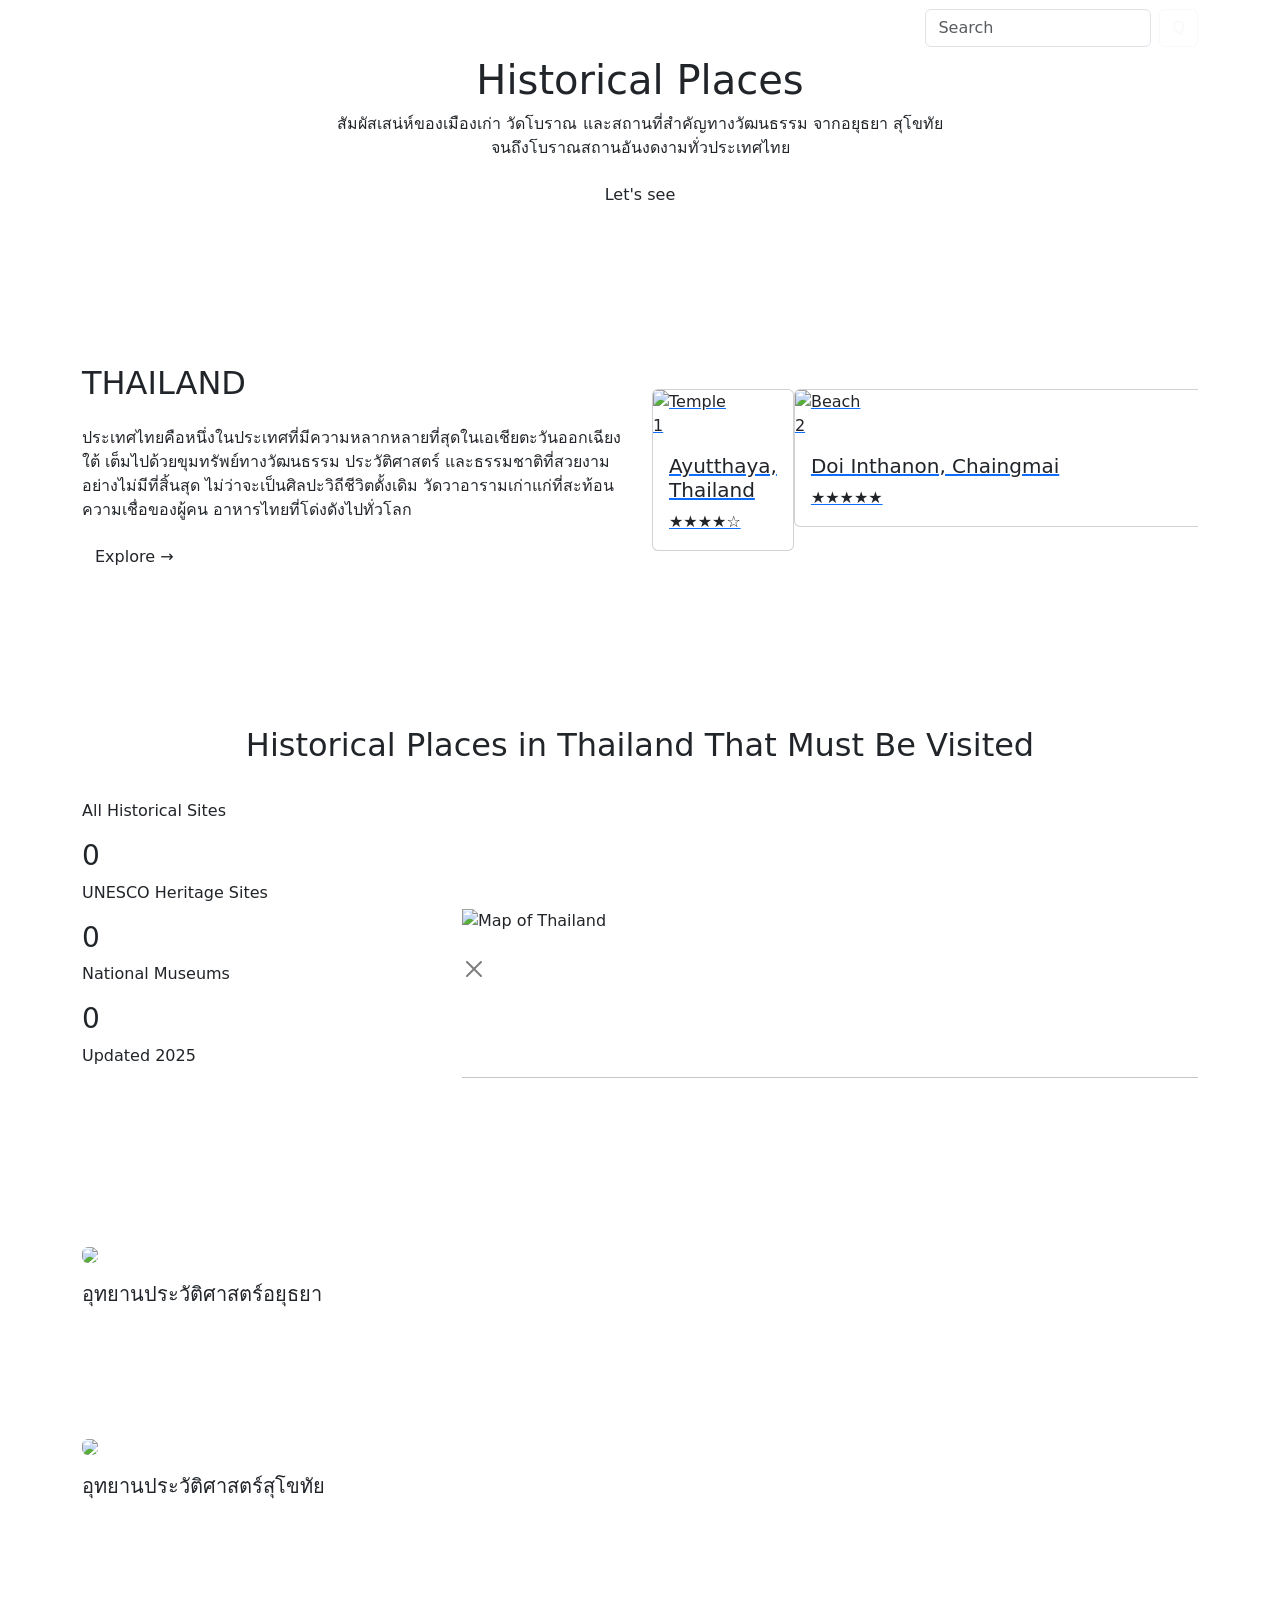
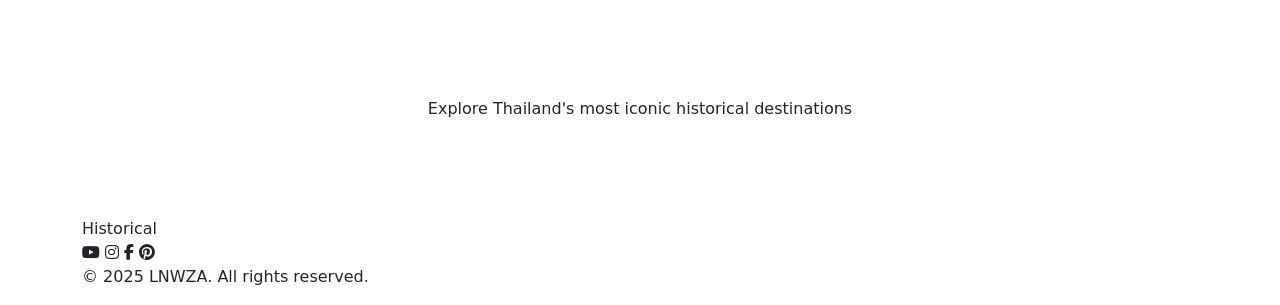
==== index.html @ 21100341 "j j" ====
<!DOCTYPE html>
<html lang="en">
  <head>
    <meta charset="UTF-8" />
    <meta name="viewport" content="width=device-width, initial-scale=1.0" />
    <title>Historical</title>
    <meta
      http-equiv="Cache-Control"
      content="no-cache, no-store, must-revalidate"
    />
    <meta http-equiv="Pragma" content="no-cache" />
    <meta http-equiv="Expires" content="0" />

    <link
      href="https://cdn.jsdelivr.net/npm/bootstrap@5.3.3/dist/css/bootstrap.min.css"
      rel="stylesheet"
      integrity="sha384-QWTKZyjpPEjISv5WaRU9OFeRpok6YctnYmDr5pNlyT2bRjXh0JMhjY6hW+ALEwIH"
      crossorigin="anonymous"
    />


    
    <link
      rel="stylesheet"
      href="https://cdn.jsdelivr.net/npm/swiper@11/swiper-bundle.min.css"
    />
    <link rel="stylesheet" href="style.css" />
    <link
      rel="stylesheet"
      href="https://cdnjs.cloudflare.com/ajax/libs/font-awesome/6.5.1/css/all.min.css"
      integrity="sha512-DTOQO9RWCH3ppGqcWaEA1BIZOC6xxalwEsw9c2QQeAIftl+Vegovlnee1c9QX4TctnWMn13TZye+giMm8e2LwA=="
      crossorigin="anonymous"
      referrerpolicy="no-referrer"
    />
    
    <link
      href="https://fonts.googleapis.com/css2?family=EB+Garamond:wght@400;700&family=Playfair+Display:wght@700&display=swap"
      rel="stylesheet"
    />
    <link
      rel="stylesheet"
      href="https://cdnjs.cloudflare.com/ajax/libs/animate.css/4.1.1/animate.min.css"
    />
  </head>

  <body>
    <header>
      <nav class="navbar navbar-expand-lg navbar-dark">
        <div class="container">
          <a class="navbar-brand logo" href="#"
            >Historical <span style="color: #ffffffc6">Places</span></a
          >
          <button
            class="navbar-toggler"
            type="button"
            data-bs-toggle="collapse"
            data-bs-target="#navbarNav"
            aria-controls="navbarNav"
            aria-expanded="false"
            aria-label="Toggle navigation"
          >
            <span class="navbar-toggler-icon"></span>
          </button>
          <div class="collapse navbar-collapse" id="navbarNav">
            <ul class="navbar-nav mx-auto">
              <li class="nav-item">
                <a class="nav-link" href="#hero">หน้าแรก</a>
              </li>
              <li class="nav-item">
                <a class="nav-link" href="#destinations">แนะนำสถานที่</a>
              </li>
              <li class="nav-item">
                <a class="nav-link" href="#map">โบราณสถาน</a>
              </li>
              <li class="nav-item">
                <a class="nav-link" href="#gallery">ภาพถ่ายสำคัญ</a>
              </li>
              <li class="nav-item">
                <a class="nav-link" href="#">ติดต่อเรา</a>
              </li>
            </ul>
            <form class="d-flex search">
              <input
                class="form-control me-2"
                type="search"
                placeholder="Search"
                aria-label="Search"
              />
              <button class="btn btn-outline-light" type="submit">Q</button>
            </form>
          </div>
        </div>
      </nav>
    </header>

    <main>
      <section class="hero animate-on-scroll" id="hero">
        <div class="hero-content text-center">
          <h1
            class="animate-piece piece-1"
            data-animate="animate__fadeInUp"
            data-delay="0.4s"
          >
            Historical Places
          </h1>

          <p
            class="animate-piece piece-2"
            data-animate="animate__fadeInUp"
            data-delay="0.6s"
          >
            สัมผัสเสน่ห์ของเมืองเก่า วัดโบราณ และสถานที่สำคัญทางวัฒนธรรม
            จากอยุธยา สุโขทัย <br />จนถึงโบราณสถานอันงดงามทั่วประเทศไทย
          </p>

          <button
            class="btn cta-button animate-piece piece-3"
            data-animate="animate__fadeInUp"
            data-delay="1s"
          >
            Let's see
          </button>
        </div>

        <div
          class="scroll-down animate-piece piece-4"
          style="position: absolute; bottom: 100px"
          data-animate="animate__fadeInUp"
          data-delay="0.8s"
        >
          <svg width="24" height="24" viewBox="0 0 24 24" fill="none">
            <path
              d="M12 5V19M12 19L7 14M12 19L17 14"
              stroke="white"
              stroke-width="2"
              stroke-linecap="round"
              stroke-linejoin="round"
            />
          </svg>
        </div>
      </section>

      <section class="destinations-section" id="destinations">
        <div class="container">
          <div class="row align-items-center" style="padding-top: 150px">
            <div class="col-lg-6">
              <div class="destination-content">
                <h2
                  class="animate-piece"
                  data-animate="animate__fadeInUp"
                  data-delay="0.4s"
                >
                  THAILAND
                </h2>

                <p
                  class="mt-4 animate-piece"
                  data-animate="animate__fadeInUp"
                  data-delay="0.6s"
                >
                  ประเทศไทยคือหนึ่งในประเทศที่มีความหลากหลายที่สุดในเอเชียตะวันออกเฉียงใต้
                  เต็มไปด้วยขุมทรัพย์ทางวัฒนธรรม ประวัติศาสตร์
                  และธรรมชาติที่สวยงามอย่างไม่มีที่สิ้นสุด
                  ไม่ว่าจะเป็นศิลปะวิถีชีวิตดั้งเดิม
                  วัดวาอารามเก่าแก่ที่สะท้อนความเชื่อของผู้คน
                  อาหารไทยที่โด่งดังไปทั่วโลก
                </p>

                <button
                  class="btn explore-button animate-piece"
                  data-animate="animate__fadeInUp"
                  data-delay="0.8s"
                >
                  Explore &rarr;
                </button>
              </div>
            </div>

            <div class="col-lg-6">
              <div
                class="swiper mySwiper animate-piece"
                data-animate="animate__zoomIn"
                data-delay="0.6s"
              >
                <div class="swiper-wrapper">
                  <a href="https://share.google/TyzcD0xQbEbsJU81p">
                    <div class="swiper-slide">
                      <div
                        class="card animate-piece"
                        data-animate="animate__fadeIn"
                        data-delay="1.2s"
                      >
                        <img
                          src="https://www.traveltalktours.com/wp-content/smush-webp/2022/01/shutterstock_367762952-scaled.jpg.webp"
                          class="card-img-top"
                          alt="Temple"
                        />
                        <div class="bookmark">1</div>
                        <div class="card-body">
                          <h5 class="card-title">Ayutthaya, Thailand</h5>
                          <p class="card-text">★★★★☆</p>
                        </div>
                      </div>
                    </div>
                  </a>

                  <div class="swiper-slide">
                    <a href="https://share.google/6tjYj8k1xZu0fbGjo">
                      <div
                        class="card animate-piece"
                        data-animate="animate__fadeIn"
                        data-delay="1.4s"
                      >
                        <img
                          src="https://cms.dmpcdn.com/travel/2024/05/17/bd991880-1424-11ef-b961-8ff1a6d97c82_webp_original.webp"
                          class="card-img-top"
                          alt="Beach"
                        />
                        <div class="bookmark">2</div>
                        <div class="card-body">
                          <h5 class="card-title">Doi Inthanon, Chaingmai</h5>
                          <p class="card-text">★★★★★</p>
                        </div>
                      </div>
                    </a>
                  </div>

                  <div class="swiper-slide">
                    <a href="https://share.google/8lhOvzO3jLdVHi2rP">
                      <div
                        class="card animate-piece"
                        data-animate="animate__fadeIn"
                        data-delay="1.6s"
                      >
                        <img
                          src="https://cms.dmpcdn.com/travel/2024/05/17/df4337f0-1423-11ef-ab0e-c55c7c841957_webp_original.webp"
                          class="card-img-top"
                          alt="Kerala"
                        />
                        <div class="bookmark">3</div>
                        <div class="card-body">
                          <h5 class="card-title">Saraburi, Khaoyai</h5>
                          <p class="card-text">★★★★☆</p>
                        </div>
                      </div>
                    </a>
                  </div>

                  <div class="swiper-slide">
                    <a href="https://share.google/6dhooAMAAqavTnHZc">
                      <div
                        class="card animate-piece"
                        data-animate="animate__fadeIn"
                        data-delay="1.8s"
                      >
                        <img
                          src="https://live-less-ordinary.com/wp-content/uploads/2016/11/Mountains-Best-Attractions-in-Chiang-Mai-Thailand-Northern-Inthanon-4.jpg"
                          class="card-img-top"
                          alt="Temple"
                        />
                        <div class="bookmark">4</div>
                        <div class="card-body">
                          <h5 class="card-title">ChiangMai, Thailand</h5>
                          <p class="card-text">★★★★☆</p>
                        </div>
                      </div>
                    </a>
                  </div>
                </div>
              </div>

              <div
                class="swiper-pagination animate-piece"
                data-animate="animate__fadeIn"
                data-delay="2s"
              ></div>
            </div>
          </div>
        </div>
      </section>

      <section class="map-section" id="map" style="padding-top: 150px">
        <div></div>
        <div class="container">
          <div class="text-center mb-4">
            <h2
              class="animate-piece"
              data-animate="animate__fadeInUp"
              data-delay="0.4s"
            >
              Historical Places in Thailand That Must Be Visited
            </h2>
          </div>

          <div class="row align-items-center">
            <div class="col-lg-4 stats">
              <div
                class="stat-item animate-piece"
                data-animate="animate__fadeInUp"
                data-delay="0.6s"
              >
                <p>All Historical Sites</p>
                <h3 class="counter" data-target="500">0</h3>
              </div>

              <div
                class="stat-item animate-piece"
                data-animate="animate__fadeInUp"
                data-delay="0.8s"
              >
                <p>UNESCO Heritage Sites</p>
                <h3 class="counter" data-target="3">0</h3>
              </div>

              <div
                class="stat-item animate-piece"
                data-animate="animate__fadeInUp"
                data-delay="1s"
              >
                <p>National Museums</p>
                <h3 class="counter" data-target="42">0</h3>
              </div>

              <div
                class="stat-item-small animate-piece"
                data-animate="animate__fadeIn"
                data-delay="1.2s"
              >
                <p>Updated 2025</p>
              </div>
            </div>

            <div class="col-lg-8 map">
              <br /><br /><br />

              <div class="position-relative mt-5" id="mapArea">
                <img
                  src="./image/pngegg.png"
                  alt="Map of Thailand"
                  class="img-fluid"
                  style="width: 50%; height: auto; cursor: pointer"
                />

                <div
                  class="map-pin animate-piece"
                  data-animate="animate__zoomIn"
                  data-delay="0.6s"
                  data-label="คลิกเพื่อดู"
                ></div>

                <div
                  class="map-pin2 animate-piece"
                  data-animate="animate__zoomIn"
                  data-delay="0.8s"
                  data-label="คลิกเพื่อดู"
                ></div>

                <div
                  class="map-pin3 animate-piece"
                  data-animate="animate__zoomIn"
                  data-delay="1s"
                  data-label="คลิกเพื่อดู"
                ></div>

                <div
                  class="map-pin4 animate-piece"
                  data-animate="animate__zoomIn"
                  data-delay="1.2s"
                  data-label="คลิกเพื่อดู"
                ></div>

                <div
                  class="map-pin5 animate-piece"
                  data-animate="animate__zoomIn"
                  data-delay="1.4s"
                  data-label="คลิกเพื่อดู"
                ></div>

                <div id="mapTooltip" class="map-tooltip pt-4">
                  <button class="btn-close"></button>

                  <img
                    id="tooltip-img"
                    style="
                      width: 100%;
                      margin-top: 35px;
                      border-radius: 10px;
                      margin-bottom: 10px;
                    "
                  />

                  <h5 id="tooltip-title"></h5>
                  <div class="status" id="tooltip-status"></div>
                  <small id="tooltip-time"></small><br />
                  <small id="tooltip-admin"></small>
                  <hr />
                  <div class="description" id="tooltip-desc"></div>
                </div>
              </div>
            </div>
            <div class="col-lg-4 gy-5" id="placeCards">
              <div
                class="place-card animate-piece"
                style="margin-top: 100px"
                data-animate="animate__fadeInUp"
              >
                <img
                  src="https://encrypted-tbn0.gstatic.com/images?q=tbn:ANd9GcQe4xiTNZo4X6mC47meL91DT8T3q-8tlIaOCA&s"
                  class="img-fluid rounded"
                />
                <h5 class="mt-3">อุทยานประวัติศาสตร์อยุธยา</h5>
                <p style="color: #ffffffab">
                  หนึ่งในโบราณสถานสำคัญของประเทศไทย
                  เต็มไปด้วยวัดวาอารามเก่าแก่และซากราชธานีอันทรงคุณค่า
                </p>
              </div>

              <div
                class="place-card animate-piece mt-5"
                data-animate="animate__fadeInUp"
              >
                <img
                  src="https://blog.bangkokair.com/wp-content/uploads/2025/06/Cover_sukhothai-historical-park.jpg"
                  class="img-fluid rounded"
                />
                <h5 class="mt-3">อุทยานประวัติศาสตร์สุโขทัย</h5>
                <p style="color: #ffffffab">
                  แหล่งกำเนิดอารยธรรมไทย
                  โดดเด่นด้วยพระพุทธรูปปางลีลาที่งดงามและวัดโบราณมากมาย
                </p>
              </div>
            </div>
          </div>
        </div>
      </section>

      <section class="historical-gallery" id="gallery">
        <div class="container" style="padding-top: 80px">
          <div
            class="text-center mb-5"
            style="position: relative; z-index: 9999"
          >
            <h2 class="gallery-title text-white">
              Thailand Historical Gallery
            </h2>
            <p class="gallery-subtitle">
              Explore Thailand's most iconic historical destinations
            </p>
          </div>

          <div
            class="row"
            id="galleryContainer"
            style="position: relative; z-index: 99999"
          ></div>
        </div>
      </section>

      <div class="modal fade" id="imageModal" tabindex="-1">
        <div class="modal-dialog modal-dialog-centered modal-lg">
          <div class="modal-content modal-gallery">
            <img id="modalImage" src="" class="img-fluid" />
            <!-- <h4 id="modalTitle" class="mt-3 text-center"></h4> -->
          </div>
        </div>
      </div>
    </main>

    <div
      class="modal fade"
      id="mapModal"
      tabindex="-1"
      aria-labelledby="mapModalLabel"
      aria-hidden="true"
    >
      <div class="modal-dialog modal-xl">
        <div class="modal-content">
          <div class="modal-header">
            <h5 class="modal-title" id="mapModalLabel">
              Explore Destinations in Thailand
            </h5>
            <button
              type="button"
              class="btn-close"
              data-bs-dismiss="modal"
              aria-label="Close"
            ></button>
          </div>
          <div class="modal-body">
            <div id="listView">
              <div class="container-fluid">
                <div class="row mb-4">
                  <div class="col">
                    <input
                      type="text"
                      id="provinceSearch"
                      class="form-control"
                      placeholder="Search for a province..."
                    />
                  </div>
                </div>
                <div id="province-cards-container">
                  <div id="province-cards" class="row"></div>
                </div>
              </div>
            </div>
            <div id="detailView" style="display: none"></div>
          </div>
        </div>
      </div>
    </div>

    <footer>
      <div class="container mt-5">
        <div class="footer-content">
          <div class="footer-logo">Historical</div>
          <div class="footer-icons">
            <span><i class="fab fa-youtube"></i></span>
            <span><i class="fab fa-instagram"></i></span>
            <span><i class="fab fa-facebook-f"></i></span>
            <span><i class="fab fa-pinterest"></i></span>
          </div>
        </div>
        <div class="footer-bottom">
          <p>&copy; 2025 LNWZA. All rights reserved.</p>
        </div>
      </div>
    </footer>

    <script
      src="https://cdn.jsdelivr.net/npm/bootstrap@5.3.3/dist/js/bootstrap.bundle.min.js"
      integrity="sha384-YvpcrYf0tY3lHB60NNkmXc5s9fDVZLESaAA55NDzOxhy9GkcIdslK1eN7N6jIeHz"
      crossorigin="anonymous"
    ></script>
    <script src="https://cdn.jsdelivr.net/npm/swiper@11/swiper-bundle.min.js"></script>
    <script src="https://cdnjs.cloudflare.com/ajax/libs/gsap/3.12.5/gsap.min.js"></script>
    <script src="https://cdnjs.cloudflare.com/ajax/libs/gsap/3.12.5/ScrollTrigger.min.js"></script>
    <script src="main.js?v=13"></script>
  </body>
</html>
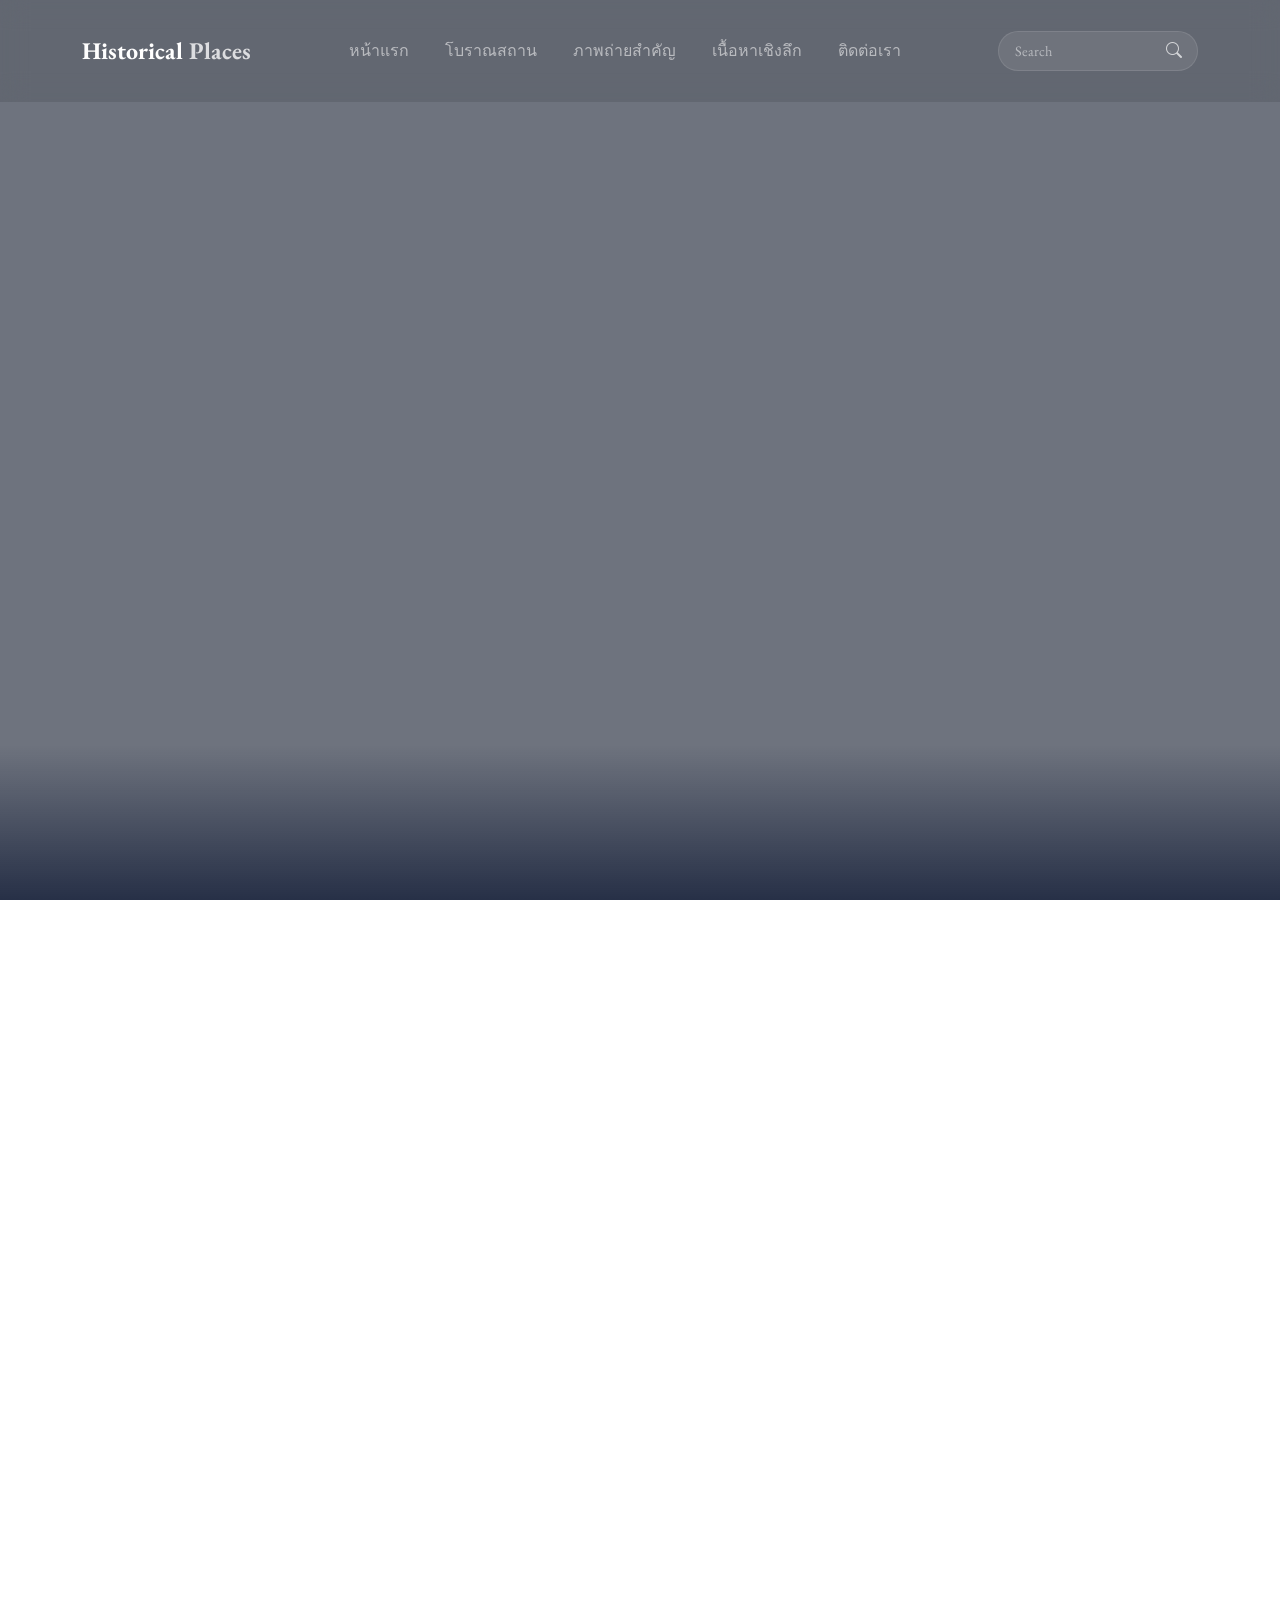
==== commit 01af04c7: "dsadsad" ====
--- a/index.html
+++ b/index.html
@@ -17,8 +17,10 @@
       integrity="sha384-QWTKZyjpPEjISv5WaRU9OFeRpok6YctnYmDr5pNlyT2bRjXh0JMhjY6hW+ALEwIH"
       crossorigin="anonymous"
     />
-
-
+    <link
+      rel="stylesheet"
+      href="https://cdn.jsdelivr.net/npm/bootstrap-icons@1.11.3/font/bootstrap-icons.css"
+    />
     
     <link
       rel="stylesheet"
@@ -67,27 +69,28 @@
                 <a class="nav-link" href="#hero">หน้าแรก</a>
               </li>
               <li class="nav-item">
-                <a class="nav-link" href="#destinations">แนะนำสถานที่</a>
-              </li>
-              <li class="nav-item">
                 <a class="nav-link" href="#map">โบราณสถาน</a>
               </li>
               <li class="nav-item">
                 <a class="nav-link" href="#gallery">ภาพถ่ายสำคัญ</a>
               </li>
+              <li>
+                <a class="nav-link" href="His.html">เนื้อหาเชิงลึก</a>
+                </li>
               <li class="nav-item">
                 <a class="nav-link" href="#">ติดต่อเรา</a>
               </li>
             </ul>
-            <form class="d-flex search">
+            <div class="navbar-search ms-lg-3">
+            <div class="search-box">
               <input
-                class="form-control me-2"
-                type="search"
+                type="text"
+                class="search-input"
                 placeholder="Search"
-                aria-label="Search"
               />
-              <button class="btn btn-outline-light" type="submit">Q</button>
-            </form>
+              <i class="bi bi-search search-icon"></i>
+            </div>
+          </div>
           </div>
         </div>
       </nav>
--- a/style.css
+++ b/style.css
@@ -0,0 +1,1288 @@
+@import url('https://fonts.googleapis.com/css2?family=Kanit:ital,wght@0,100;0,200;0,300;0,400;0,500;0,600;0,700;0,800;0,900;1,100;1,200;1,300;1,400;1,500;1,600;1,700;1,800;1,900&display=swap');
+
+:root {
+  --header-height: 100px;
+}
+
+html,
+body {
+  height: 100%;
+  scroll-behavior: smooth;
+  scroll-snap-type: y mandatory;
+  overflow-y: scroll;
+  font-family: 'Kanit', sans-serif;
+}
+
+p {
+  font-family: 'Kanit', sans-serif;
+}
+
+section {
+  scroll-snap-align: start;
+  min-height: 100vh;
+  position: relative;
+}
+
+body {
+  overscroll-behavior-y: contain;
+}
+
+section {
+  min-height: 100vh;
+  position: relative;
+  scroll-snap-align: start;
+  overflow: hidden;
+  will-change: transform;
+}
+
+main > section {
+  scroll-snap-align: start;
+}
+
+body {
+  background-image: url('https://thumbs.dreamstime.com/b/ancient-vintage-blue-map-background-retro-style-science-education-travel-vintage-background-history-geography-team-ancient-110847896.jpg');
+  font-family: 'EB Garamond', serif;
+  background-size: cover;
+  background-attachment: fixed;
+  margin: 0;
+  padding: 0;
+  /* background: #f0f4f8; */
+  color: #fff;
+}
+
+a {
+  text-decoration: none;
+  color: inherit;
+}
+
+ul {
+  list-style: none;
+  padding: 0;
+  margin: 0;
+}
+
+header {
+  position: absolute;
+  top: 0;
+  left: 0;
+  width: 100%;
+  /* padding: 20px 50px; */
+  padding-top: 20px;
+  padding-bottom: 20px;
+  box-sizing: border-box;
+  z-index: 10;
+  background-color: #0000001a;
+  backdrop-filter: blur(13px) !important;
+  transition: background-color 0.4s ease, backdrop-filter 0.4s ease;
+}
+
+header.scrolled {
+  position: fixed;
+  background-color: rgba(12, 26, 62, 0.5);
+  backdrop-filter: blur(5px);
+  -webkit-backdrop-filter: blur(10px);
+}
+
+.logo {
+  font-weight: 700;
+  font-size: 24px;
+}
+
+.navbar-nav {
+  gap: 20px;
+}
+
+.nav-link {
+  font-weight: 500;
+  transition: color 0.3s ease;
+}
+
+.nav-link:hover {
+  color: #a0c4ff !important;
+}
+
+.search {
+  background-color: rgba(255, 255, 255, 0.2);
+  padding: 5px 10px;
+  border-radius: 20px;
+}
+
+.search input {
+  background: transparent;
+  border: none;
+  outline: none;
+  color: white;
+}
+
+.search input::placeholder {
+  color: #f0f4f8;
+}
+
+.search .btn {
+  background: transparent;
+  border: none;
+  color: white;
+  cursor: pointer;
+  font-size: 16px;
+}
+
+.scroll-down {
+  position: relative;
+  bottom: 100px;
+  left: 50%;
+  transform: translateX(-50%);
+  cursor: pointer;
+  animation: bounce 1.8s infinite ease-in-out;
+  opacity: 0.9;
+  transition: 0.3s ease;
+}
+
+.counter {
+  font-size: 2rem;
+  font-weight: bold;
+  transition: 0.3s ease;
+}
+
+.scroll-down svg {
+  width: 35px;
+  height: 35px;
+  animation: arrowBlink 1.8s infinite ease-in-out;
+}
+
+.scroll-down:hover {
+  opacity: 1;
+  transform: translateX(-50%) translateY(-5px);
+  filter: drop-shadow(0 0 8px #fff);
+}
+
+@keyframes bounce {
+  0%,
+  100% {
+    transform: translateX(-50%) translateY(0);
+  }
+  50% {
+    transform: translateX(-50%) translateY(10px);
+  }
+}
+
+@keyframes arrowBlink {
+  0%,
+  100% {
+    opacity: 0.4;
+  }
+  50% {
+    opacity: 1;
+  }
+}
+
+.hero {
+  height: 105vh;
+  background: url('https://w0.peakpx.com/wallpaper/748/841/HD-wallpaper-thailand-bangkok-boat-temple-thai.jpg')
+    no-repeat center center;
+  background-size: cover;
+  display: flex;
+  justify-content: center;
+  align-items: center;
+  position: relative;
+  color: white;
+  overflow: hidden;
+}
+
+.hero::before {
+  content: '';
+  position: absolute;
+  top: 0;
+  left: 0;
+  right: 0;
+  bottom: 0;
+  background: rgb(9 17 37 / 59%);
+  z-index: 1;
+  pointer-events: none;
+}
+
+.hero::after {
+  content: '';
+  position: absolute;
+  bottom: 0;
+  left: 0;
+  right: 0;
+  height: 200px;
+  background: linear-gradient(to bottom, transparent, #08132fe6);
+  z-index: 2;
+  pointer-events: none;
+}
+
+.hero > * {
+  position: relative;
+  z-index: 3;
+}
+
+.destinations-section {
+  background-color: #08132fe6;
+  padding: 80px 0;
+  color: white;
+}
+
+.destination-content h2 {
+  font-size: 5rem;
+  font-weight: bold;
+  margin-bottom: 20px;
+}
+
+.destination-content p {
+  color: #a0c4ff;
+  margin-bottom: 30px;
+}
+
+.explore-button {
+  background-color: #4a90e2;
+  border: none;
+  color: white;
+  padding: 12px 25px;
+  border-radius: 8px;
+  font-weight: 500;
+}
+
+.swiper {
+  width: 100%;
+  padding-top: 50px;
+  padding-bottom: 50px;
+}
+
+.swiper-slide {
+  text-align: center;
+  font-size: 18px;
+  background: transparent;
+  display: flex;
+  justify-content: center;
+  align-items: center;
+  width: 280px;
+  border-radius: 15px;
+  overflow: hidden;
+}
+
+.swiper-slide .card {
+  background-color: #1a2a4e;
+  color: white;
+  border: none;
+  position: relative;
+}
+
+.swiper-slide .card-img-top {
+  width: 100%;
+  height: 350px;
+  object-fit: cover;
+}
+
+.swiper-slide .card-body {
+  text-align: left;
+}
+
+.swiper-slide .card-title {
+  font-size: 1rem;
+  font-weight: bold;
+}
+
+.swiper-slide .card-text {
+  color: #fdd835;
+}
+
+.bookmark {
+  position: absolute;
+  top: 10px;
+  right: 10px;
+  background-color: rgba(0, 0, 0, 0.5);
+  color: white;
+  width: 30px;
+  height: 30px;
+  border-radius: 50%;
+  display: flex;
+  justify-content: center;
+  align-items: center;
+  font-weight: bold;
+  cursor: pointer;
+}
+
+.swiper-pagination {
+  position: static;
+  margin-top: 20px;
+  text-align: right;
+}
+
+.swiper-pagination-bullet {
+  background: #a0c4ff;
+}
+
+.swiper-pagination-bullet-active {
+  background: #ffffff;
+}
+
+.popular-tourism-section {
+  background-color: #08132fe6;
+  padding: 100px 0;
+  color: white;
+}
+
+.popular-content h2 {
+  font-size: 2.5rem;
+  font-weight: bold;
+  margin-bottom: 20px;
+}
+
+.popular-content p {
+  color: #a0c4ff;
+  margin-bottom: 30px;
+  max-width: 400px;
+}
+
+.image-gallery {
+  display: flex;
+  gap: 15px;
+}
+
+.main-image {
+  flex: 2;
+  position: relative;
+  overflow: hidden;
+  border-radius: 15px;
+}
+
+.main-image img {
+  width: 100%;
+  height: 300px;
+  object-fit: cover;
+}
+
+.main-image .caption {
+  position: absolute;
+  bottom: 15px;
+  left: 15px;
+}
+
+.side-images {
+  flex: 1;
+  display: flex;
+  flex-direction: column;
+  gap: 15px;
+}
+
+.side-images img {
+  width: 100%;
+  height: calc(150px - 7.5px);
+  object-fit: cover;
+  border-radius: 15px;
+}
+
+.historical-gallery {
+  padding: 150px 0;
+  position: relative;
+  background: url('https://c1.wallpaperflare.com/preview/78/418/407/thailand-asia-nature-gold.jpg')
+    no-repeat center center;
+  background-size: cover;
+  color: white;
+}
+
+.historical-gallery::before {
+  content: '';
+  position: absolute;
+  top: 0;
+  left: 0;
+  right: 0;
+  bottom: 0;
+  background: rgba(12, 26, 62, 0.8);
+}
+
+.tips-content {
+  position: relative;
+  z-index: 2;
+}
+
+.tips-content h2 {
+  font-size: 2.5rem;
+  font-weight: bold;
+  margin-bottom: 20px;
+}
+
+.tips-content p {
+  color: #a0c4ff;
+  margin-bottom: 30px;
+  max-width: 400px;
+}
+
+.timeline-container {
+  position: absolute;
+  top: -2%;
+  left: 15%;
+  transform: translateY(-50%);
+  z-index: 1;
+}
+
+.timeline-svg {
+  position: absolute;
+  top: 0;
+  left: 0;
+}
+
+.timeline-point {
+  position: absolute;
+  color: white;
+}
+
+.timeline-point::before {
+  content: '';
+  display: block;
+  width: 15px;
+  height: 15px;
+  background-color: white;
+  border-radius: 50%;
+  margin-bottom: 10px;
+}
+.timeline-point span {
+  font-weight: bold;
+  display: block;
+}
+.timeline-point p {
+  font-size: 0.8rem;
+  color: #a0c4ff;
+  white-space: nowrap;
+}
+
+.video-section {
+  background-color: #08132fe6;
+  padding: 100px 0;
+  color: white;
+}
+
+.video-info h3 {
+  font-weight: bold;
+  font-size: 1.5rem;
+}
+.video-info h2 {
+  font-size: 2.5rem;
+  font-weight: bold;
+  margin-bottom: 30px;
+}
+.author {
+  display: flex;
+  align-items: center;
+  gap: 15px;
+}
+
+.author img {
+  width: 60px;
+  height: 60px;
+  border-radius: 50%;
+  border: 2px solid #fdd835;
+}
+
+.author h4 {
+  font-size: 1.1rem;
+  font-weight: bold;
+  margin: 0;
+}
+
+.author p {
+  margin: 0;
+  color: #a0c4ff;
+}
+
+.video-thumbnail {
+  position: relative;
+  border-radius: 15px;
+  overflow: hidden;
+}
+
+.video-thumbnail img {
+  width: 100%;
+}
+
+.play-button {
+  position: absolute;
+  top: 50%;
+  left: 50%;
+  transform: translate(-50%, -50%);
+  width: 80px;
+  height: 80px;
+  background-color: rgba(255, 255, 255, 0.3);
+  border-radius: 50%;
+  display: flex;
+  justify-content: center;
+  align-items: center;
+  font-size: 2rem;
+  cursor: pointer;
+  backdrop-filter: blur(5px);
+}
+
+.video-caption {
+  position: absolute;
+  bottom: 20px;
+  left: 20px;
+}
+
+.travel-pack-section {
+  padding: 100px 0;
+  background-color: #08132fe6;
+  color: white;
+}
+
+.travel-pack-section .subtitle {
+  color: #a0c4ff;
+  margin-bottom: 50px;
+}
+
+.pack-card {
+  background-color: #1a2a4e;
+  border-radius: 15px;
+  overflow: hidden;
+  padding: 20px;
+  margin-bottom: 20px;
+}
+
+.pack-card img {
+  width: 100%;
+  border-radius: 10px;
+  margin-bottom: 20px;
+}
+
+.pack-card ul {
+  list-style: none;
+  padding: 0;
+  text-align: left;
+}
+
+.pack-card ul li {
+  padding: 10px 0;
+  border-bottom: 1px solid #334a7c;
+}
+.pack-card ul li:last-child {
+  border-bottom: none;
+}
+
+.btn-start-journey {
+  margin-top: 40px;
+  background-color: #4a90e2;
+  color: white;
+  border: none;
+  border-radius: 30px;
+  padding: 15px 30px;
+  font-weight: bold;
+}
+
+footer {
+  background-color: #08132fe6;
+  padding: 50px 0 20px;
+  color: white;
+  border-top: 1px solid #334a7c;
+}
+
+.footer-content {
+  display: flex;
+  justify-content: space-between;
+  align-items: center;
+  margin-bottom: 30px;
+}
+
+.footer-logo {
+  font-size: 1.5rem;
+  font-weight: bold;
+}
+
+.footer-icons span {
+  margin-left: 20px;
+  font-size: 1.2rem;
+  cursor: pointer;
+}
+
+.footer-bottom {
+  text-align: center;
+  color: #a0c4ff;
+  font-size: 0.9rem;
+}
+
+@media (max-width: 991.98px) {
+  .destination-content {
+    text-align: center;
+    margin-bottom: 40px;
+  }
+
+  .swiper-pagination {
+    text-align: center;
+  }
+
+  .stats {
+    margin-bottom: 40px;
+  }
+
+  .image-gallery {
+    flex-direction: column;
+    margin-top: 30px;
+  }
+
+  .historical-gallery {
+    background-position: left center;
+  }
+  .timeline-container {
+    display: none;
+  }
+
+  .video-info {
+    text-align: center;
+    margin-bottom: 40px;
+  }
+
+  .author {
+    justify-content: center;
+  }
+}
+
+@media (max-width: 767.98px) {
+  .hero-content h1 {
+    font-size: 3.5rem;
+  }
+
+  .destination-content h2 {
+    font-size: 4rem;
+  }
+
+  .map-section h2 {
+    font-size: 2rem;
+  }
+
+  .stat-item h3 {
+    font-size: 2.5rem;
+  }
+
+  .pointer-to-thailand {
+    transform: scale(0.7);
+    top: 0;
+    left: 5%;
+  }
+}
+
+@media (max-width: 575.98px) {
+  .navbar {
+    padding: 10px 0;
+  }
+
+  .hero-content h1 {
+    font-size: 2.5rem;
+  }
+
+  .hero-content p {
+    font-size: 1rem;
+  }
+
+  .destination-content h2 {
+    font-size: 3rem;
+  }
+
+  .swiper-slide {
+    width: 240px;
+  }
+
+  .swiper-slide .card-img-top {
+    height: 300px;
+  }
+
+  .stats {
+    text-align: center;
+  }
+}
+
+.hero-content h1 {
+  font-family: 'Playfair Display', serif;
+  font-size: 80px;
+  margin: 0 0 20px;
+  line-height: 1.2;
+}
+
+.hero-content p {
+  font-size: 18px;
+  margin-bottom: 40px;
+}
+
+.cta-button {
+  background-color: #fff;
+  color: #333;
+  padding: 15px 40px;
+  border: none;
+  border-radius: 30px;
+  font-size: 16px;
+  font-weight: 500;
+  cursor: pointer;
+  transition: background-color 0.3s ease;
+}
+
+.cta-button:hover {
+  background-color: #f0f4f8;
+}
+
+.scroll-down {
+  position: absolute;
+  bottom: 30px;
+  left: 50%;
+  transform: translateX(-50%);
+}
+
+.map-section {
+  padding: 100px 0;
+  background-color: #08132fe6;
+}
+
+.map-section h2 {
+  font-size: 40px;
+  margin-bottom: 10px;
+}
+
+.map-section > p {
+  margin-bottom: 60px;
+  color: #a0c4ff;
+}
+@keyframes tooltipFadeIn {
+  0% {
+    opacity: 0;
+    transform: translate(-50%, -40%) scale(0.85);
+  }
+  100% {
+    opacity: 1;
+    transform: translate(-50%, -50%) scale(1);
+  }
+}
+
+.map-tooltip {
+  position: absolute;
+  display: none;
+  width: 340px;
+  background: #ffffff;
+  border-radius: 8px;
+  padding: 15px 18px;
+  color: #333;
+  font-size: 0.9rem;
+  line-height: 1.4;
+  border: 1px solid #cfcfcf;
+  box-shadow: 0 2px 6px rgba(0, 0, 0, 0.25);
+  transform: translate(-50%, -50%);
+  z-index: 1000;
+  opacity: 0;
+}
+
+.map-tooltip.show {
+  animation: tooltipFadeIn 0.25s ease forwards;
+}
+
+.map-tooltip h5 {
+  font-size: 1.1rem;
+  margin-bottom: 6px;
+  color: #000;
+  font-weight: bold;
+}
+
+.map-tooltip .status {
+  font-weight: bold;
+  margin-bottom: 8px;
+}
+
+.map-tooltip small {
+  color: #555;
+}
+
+.map-tooltip hr {
+  margin: 10px 0;
+  border-color: #ddd;
+}
+
+.map-tooltip .description {
+  color: #333;
+}
+
+.map-tooltip .btn-close {
+  position: absolute;
+  top: 8px;
+  right: 8px;
+}
+
+.map-pin,
+.map-pin2,
+.map-pin3,
+.map-pin4,
+.map-pin5 {
+  position: absolute;
+  width: 15px;
+  height: 15px;
+  background-color: #ff3b30;
+  border-radius: 50%;
+  border: 2px solid white;
+  box-shadow: 0 2px 5px rgba(0, 0, 0, 0.4);
+  cursor: pointer;
+  transition: transform 0.2s;
+}
+.map-pin:hover,
+.map-pin2:hover,
+.map-pin3:hover,
+.map-pin4:hover,
+.map-pin5:hover {
+  transform: scale(1.2);
+}
+
+.map-pin {
+  top: 20%;
+  left: 20%;
+}
+.map-pin2 {
+  top: 20%;
+  left: 10%;
+}
+.map-pin3 {
+  top: 8%;
+  left: 12%;
+}
+.map-pin4 {
+  top: 10%;
+  left: 24%;
+}
+.map-pin5 {
+  top: 17%;
+  left: 24%;
+}
+
+.stat-item {
+  margin-bottom: 40px;
+}
+
+.stat-item p,
+.stat-item-small p {
+  margin: 0;
+  color: #a0c4ff;
+}
+
+.stat-item h3 {
+  font-size: 60px;
+  margin: 0;
+  line-height: 1;
+}
+
+.map {
+  position: relative;
+}
+
+.map img {
+  width: 100%;
+  height: auto;
+}
+
+.pointer-to-thailand {
+  position: absolute;
+  top: 5%;
+  left: 15%;
+  color: white;
+  font-weight: 500;
+}
+
+.pointer-to-thailand svg {
+  filter: drop-shadow(0px 0px 3px rgba(0, 0, 0, 0.6));
+}
+
+.pointer-to-thailand span {
+  position: absolute;
+  bottom: 5px;
+  left: -15px;
+  white-space: nowrap;
+}
+
+.modal-content {
+  background-color: rgba(255, 255, 255, 0.1);
+  backdrop-filter: blur(20px);
+  -webkit-backdrop-filter: blur(20px);
+  border: 1px solid rgba(255, 255, 255, 0.2);
+  border-radius: 15px;
+  color: #ecf0f1;
+  box-shadow: 0 4px 30px rgba(0, 0, 0, 0.1);
+}
+
+.modal-header {
+  border-bottom: 1px solid rgba(255, 255, 255, 0.2);
+}
+
+.modal-body .card {
+  background-color: rgba(255, 255, 255, 0.05);
+  border: 1px solid rgba(255, 255, 255, 0.1);
+  transition: background-color 0.3s ease, transform 0.2s;
+}
+
+.modal-body .card:hover {
+  background-color: rgba(255, 255, 255, 0.15);
+  transform: translateY(-5px);
+}
+
+.form-control,
+.form-control:focus {
+  background-color: rgba(0, 0, 0, 0.2);
+  color: #ecf0f1;
+  border: 1px solid rgba(255, 255, 255, 0.2);
+}
+
+.form-control::placeholder {
+  color: #bdc3c7;
+}
+
+#province-cards-container {
+  scrollbar-width: thin;
+  scrollbar-color: rgba(255, 255, 255, 0.3) transparent;
+}
+
+#province-cards-container::-webkit-scrollbar {
+  width: 8px;
+}
+
+#province-cards-container::-webkit-scrollbar-track {
+  background: transparent;
+}
+
+#province-cards-container::-webkit-scrollbar-thumb {
+  background-color: rgba(255, 255, 255, 0.3);
+  border-radius: 10px;
+  border: 2px solid transparent;
+  background-clip: content-box;
+}
+
+#detailView .btn-outline-light {
+  border-color: rgba(255, 255, 255, 0.5);
+  color: rgba(255, 255, 255, 0.8);
+}
+
+#detailView .btn-outline-light:hover {
+  background-color: rgba(255, 255, 255, 0.1);
+  color: white;
+}
+
+.historical-gallery {
+  padding: 80px 0;
+}
+
+.gallery-title {
+  font-size: 2.3rem;
+  font-weight: 700;
+  color: #fff !important;
+}
+
+.gallery-card {
+  position: relative;
+  border-radius: 12px;
+  overflow: hidden;
+  cursor: pointer;
+  transition: transform 0.3s ease;
+}
+
+.gallery-card:hover {
+  transform: scale(1.03);
+}
+
+.gallery-img {
+  width: 100%;
+  height: 260px;
+  object-fit: cover;
+  transition: transform 0.5s ease, filter 0.5s ease;
+}
+
+.gallery-card::after {
+  content: '';
+  position: absolute;
+  inset: 0;
+  background: rgba(10, 25, 60, 0.55);
+  backdrop-filter: blur(2px);
+  opacity: 1;
+  transition: opacity 0.4s ease, background 0.4s ease;
+  z-index: 1;
+}
+
+.gallery-card:hover::after {
+  background: rgba(0, 0, 0, 0.65);
+}
+
+.gallery-card:hover .gallery-img {
+  transform: scale(1.1);
+  filter: brightness(0.65);
+}
+
+.gallery-overlay {
+  position: absolute;
+  inset: 0;
+  display: flex;
+  justify-content: center;
+  align-items: center;
+  z-index: 2;
+  text-align: center;
+  opacity: 1;
+  transition: opacity 0.4s ease;
+}
+
+.gallery-card:hover .gallery-overlay {
+  opacity: 1;
+}
+
+.gallery-overlay h5 {
+  color: #fff;
+  font-size: 1.35rem;
+  font-weight: 600;
+  text-shadow: 0 3px 8px rgba(0, 0, 0, 0.8);
+}
+
+.modal-gallery {
+  padding: 10px;
+  background: #0e1420;
+  border: none;
+  border-radius: 15px;
+  animation: zoomIn 0.4s ease;
+}
+
+@keyframes zoomIn {
+  from {
+    transform: scale(0.7);
+    opacity: 0;
+  }
+  to {
+    transform: scale(1);
+    opacity: 1;
+  }
+}
+
+.gallery-item {
+  opacity: 0;
+  transform: translateY(40px);
+}
+
+.map-pin,
+.map-pin2,
+.map-pin3,
+.map-pin4,
+.map-pin5 {
+  width: 20px;
+  height: 20px;
+  background: #ff4757;
+  border-radius: 50%;
+  position: absolute;
+  cursor: pointer;
+  animation: pulse 2s infinite;
+  transition: transform 0.2s ease;
+}
+
+.map-pin:hover,
+.map-pin2:hover,
+.map-pin3:hover,
+.map-pin4:hover,
+.map-pin5:hover {
+  transform: scale(1.3);
+}
+
+.map-pin:hover::after,
+.map-pin2:hover::after,
+.map-pin3:hover::after,
+.map-pin4:hover::after,
+.map-pin5:hover::after {
+  content: attr(data-label);
+  position: absolute;
+  top: -32px;
+  left: 50%;
+  transform: translateX(-50%);
+  background: #000000cc;
+  color: #fff;
+  padding: 4px 10px;
+  border-radius: 6px;
+  font-size: 12px;
+  white-space: nowrap;
+  pointer-events: none;
+}
+
+@keyframes pulse {
+  0% {
+    box-shadow: 0 0 0 0 rgba(255, 71, 87, 0.7);
+  }
+  70% {
+    box-shadow: 0 0 10px 18px rgba(255, 71, 87, 0);
+  }
+  100% {
+    box-shadow: 0 0 0 0 rgba(255, 71, 87, 0);
+  }
+}
+
+@keyframes pulse {
+  0% {
+    box-shadow: 0 0 0 0 rgba(255, 71, 87, 0.7);
+  }
+  70% {
+    box-shadow: 0 0 8px 12px rgba(255, 71, 87, 0);
+  }
+  100% {
+    box-shadow: 0 0 0 0 rgba(255, 71, 87, 0);
+  }
+}
+
+.animate-piece {
+  opacity: 0;
+}
+
+.animate-piece.animate__animated {
+  opacity: 1;
+}
+
+.nav-link {
+  transition: color 0.25s ease, background-color 0.25s ease, padding 0.25s ease,
+    border-radius 0.25s ease;
+}
+
+.nav-link.active {
+  color: #fff !important;
+  font-weight: 600;
+  background-color: #ffffff2b;
+  border-radius: 100px;
+  padding-right: 20px !important;
+  padding-left: 20px !important;
+}
+
+/* map lower z-index */
+.map,
+.map img,
+.map-pin,
+.map-tooltip {
+  z-index: 5;
+}
+
+/* card wrapper highest */
+#placeCardsWrapper {
+  position: relative;
+  z-index: 99 !important;
+}
+
+/* card style */
+.place-card {
+  background: #ffffff12;
+  backdrop-filter: blur(8px);
+  border-radius: 15px;
+  overflow: hidden;
+  transition: 0.3s ease;
+  cursor: pointer;
+}
+
+.place-card:hover {
+  transform: translateY(-6px);
+  box-shadow: 0 10px 24px rgba(0, 0, 0, 0.25);
+}
+
+.place-card img {
+  width: 100%;
+  height: 130px;
+  object-fit: cover;
+}
+
+.place-body {
+  padding: 12px;
+}
+
+.place-body h5 {
+  margin: 0;
+  font-weight: 600;
+  color: #ffd700;
+}
+
+.place-body p {
+  opacity: 0.85;
+  font-size: 0.9rem;
+}
+
+.map-tooltip .btn-close {
+  position: absolute;
+  top: 8px;
+  right: 8px;
+  z-index: 100000 !important;
+  cursor: pointer;
+}
+
+#placeCards {
+  position: sticky;
+  top: -200px; /* ระยะห่างจากขอบบน */
+  right: 100px !important;
+  z-index: 9999 !important;
+}
+
+#placeCards {
+  position: fixed;
+  right: 0;
+  top: 120px;
+  width: 350px; /* ปรับตามต้องการ */
+  /* height: calc(100vh - 140px); */
+  padding-right: 10px;
+  z-index: 99999;
+}
+.place-card {
+  background: rgba(255, 255, 255, 0.08);
+  backdrop-filter: blur(8px);
+  padding: 15px;
+  border-radius: 14px;
+  border: 1px solid rgba(255, 255, 255, 0.12);
+  box-shadow: 0 4px 14px rgba(0, 0, 0, 0.2);
+  transition: 0.25s ease;
+  cursor: pointer;
+}
+
+.place-card:hover {
+  transform: translateY(-4px);
+  background: rgba(255, 255, 255, 0.15);
+  box-shadow: 0 10px 24px rgba(0, 0, 0, 0.25);
+}
+
+.place-card img {
+  width: 100%;
+  border-radius: 10px;
+  height: 140px;
+  object-fit: cover;
+}
+
+.historical-gallery {
+  position: relative;
+  z-index: -1 !important;
+}
+
+.gallery-subtitle {
+  color: #ffffffab;
+}
+
+.navbar-search {
+  margin-left: 1rem;
+}
+
+.search-box {
+  position: relative;
+  display: flex;
+  align-items: center;
+}
+
+.search-input {
+  background-color: rgba(255, 255, 255, 0.08) !important;
+  border: 1px solid rgba(255, 255, 255, 0.1) !important;
+  border-radius: 25px !important;
+  padding: 0.5rem 2.5rem 0.5rem 1rem !important;
+  color: #fff !important;
+  font-size: 0.9rem;
+  width: 200px;
+  transition: all 0.3s ease;
+}
+
+.search-input::placeholder {
+  color: rgba(255, 255, 255, 0.5) !important;
+}
+
+.search-input:focus {
+  outline: none;
+  border-color: rgba(255, 255, 255, 0.3) !important;
+  background-color: rgba(8, 19, 47, 0.9) !important;
+  box-shadow: 0 0 0 3px rgba(255, 255, 255, 0.1);
+  width: 250px;
+}
+
+.search-icon {
+  position: absolute;
+  right: 1rem;
+  color: rgba(255, 255, 255, 0.7);
+  font-size: 1rem;
+  pointer-events: none;
+}
